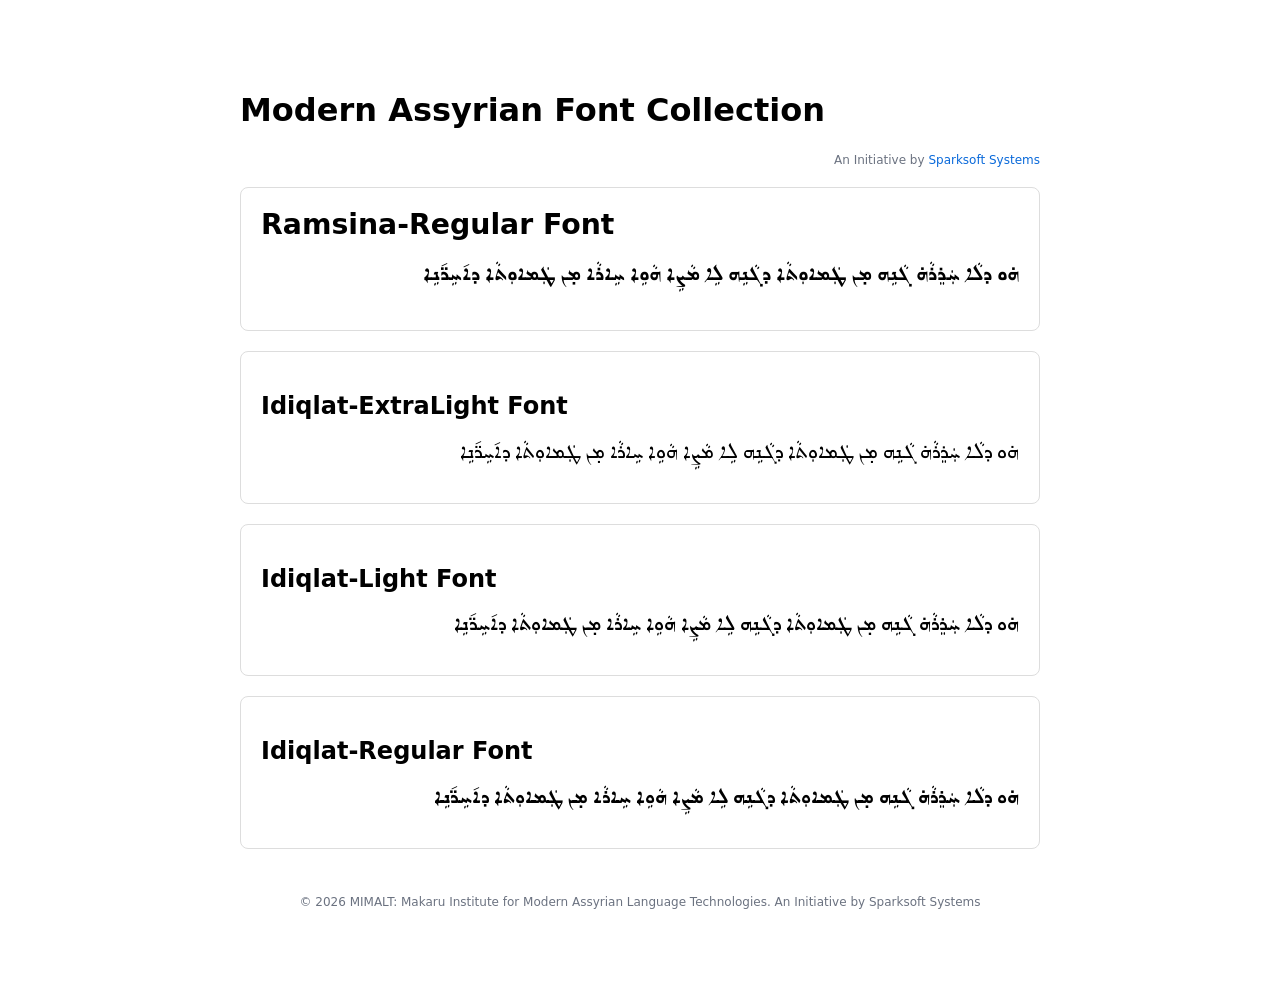
==== test.html @ 841839b1 "added test.html for testing alternatel shapes of ܡ ܢ ܟ appearing as isol shapes" ====
<!DOCTYPE html>
<html lang="en">

<head>
    <meta charset="UTF-8">
    <meta name="viewport" content="width=device-width, initial-scale=1.0">
    <title>Font Downloads</title>
    <link rel="stylesheet" href="assets/css/style.css">

</head>

<body>
    <h1>Modern Assyrian Font Collection</h1>

    <div class="site-tagline">
        <small>An Initiative by <a href="https://sparksoftsystems.com/" target="_blank" rel="noopener noreferrer">Sparksoft Systems</a></small>
    </div>



    </div>
    <div class="font-item ramsina-regular">
        <h2>Ramsina-Regular Font</h2>
        <p>ܗ̇ܘ ܕܠܵܐ ܚܲܪܸܪܵܗ̇ ܓܵܢܹܗ ܡ̣ܢ ܛܲܡܐܘܼܬܵܐ ܕܓܵܢܹܗ ܠܹܐ ܡܵܨܹܐ ܗܵܘܹܐ ܚܹܐܪܵܐ ܡ̣ܢ ܛܲܡܐܘܼܬܵܐ ܕܐ݇ܚܹܪ̈݇ܢܹܐ</p>
       
    </div>
    <div class="font-item idiqlat-extralight">
        <h2>Idiqlat-ExtraLight Font</h2>
        <p>ܗ̇ܘ ܕܠܵܐ ܚܲܪܸܪܵܗ̇ ܓܵܢܹܗ ܡ̣ܢ ܛܲܡܐܘܼܬܵܐ ܕܓܵܢܹܗ ܠܹܐ ܡܵܨܹܐ ܗܵܘܹܐ ܚܹܐܪܵܐ ܡ̣ܢ ܛܲܡܐܘܼܬܵܐ ܕܐ݇ܚܹܪ̈݇ܢܹܐ</p>
       
    </div>
        <div class="font-item idiqlat-light">
        <h2>Idiqlat-Light Font</h2>
        <p>ܗ̇ܘ ܕܠܵܐ ܚܲܪܸܪܵܗ̇ ܓܵܢܹܗ ܡ̣ܢ ܛܲܡܐܘܼܬܵܐ ܕܓܵܢܹܗ ܠܹܐ ܡܵܨܹܐ ܗܵܘܹܐ ܚܹܐܪܵܐ ܡ̣ܢ ܛܲܡܐܘܼܬܵܐ ܕܐ݇ܚܹܪ̈݇ܢܹܐ</p>
        
    </div>
    <div class="font-item idiqlat-regular">
        <h2>Idiqlat-Regular Font</h2>
        <p>ܗ̇ܘ ܕܠܵܐ ܚܲܪܸܪܵܗ̇ ܓܵܢܹܗ ܡ̣ܢ ܛܲܡܐܘܼܬܵܐ ܕܓܵܢܹܗ ܠܹܐ ܡܵܨܹܐ ܗܵܘܹܐ ܚܹܐܪܵܐ ܡ̣ܢ ܛܲܡܐܘܼܬܵܐ ܕܐ݇ܚܹܪ̈݇ܢܹܐ</p>
        
    </div>



    <footer class="site-footer">
        <small>&copy; <span id="current-year"></span> MIMALT: Makaru Institute for Modern Assyrian Language Technologies. An Initiative by Sparksoft Systems</small>
    </footer>

    <script>
        // Set the dynamic year for the footer
        (function(){
            var el = document.getElementById('current-year');
            if(el) el.textContent = new Date().getFullYear();
        })();
    </script>

</body>

</html>
---- assets/css/style.css ----
/* Extracted styles from index.html */

/* Page layout */
body {
    font-family: system-ui, -apple-system, sans-serif;
    max-width: 800px;
    margin: 50px auto;
    padding: 20px;
}

.font-item {
    border: 1px solid #ddd;
    padding: 20px;
    margin: 20px 0;
    border-radius: 8px;
}

/* Download button */
.download-btn {
    background: #0969da;
    color: white;
    padding: 10px 20px;
    text-decoration: none;
    border-radius: 6px;
    display: inline-block;
}

/* Webfont declarations (paths are relative to this CSS file) */
@font-face {
    font-family: 'Idiqlat ExtraLight';
    src: url('../../fonts/Idiqlat-Font/web/Idiqlat-ExtraLight.woff2') format('woff2'),
         url('../../fonts/Idiqlat-Font/web/Idiqlat-ExtraLight.woff') format('woff');
    font-weight: 200;
    font-style: normal;
    font-display: swap;
}

@font-face {
    font-family: 'Idiqlat Light';
    src: url('../../fonts/Idiqlat-Font/web/Idiqlat-Light.woff2') format('woff2'),
         url('../../fonts/Idiqlat-Font/web/Idiqlat-Light.woff') format('woff');
    font-weight: 300;
    font-style: normal;
    font-display: swap;
}

@font-face {
    font-family: 'Idiqlat Regular';
    src: url('../../fonts/Idiqlat-Font/web/Idiqlat-Regular.woff2') format('woff2'),
         url('../../fonts/Idiqlat-Font/web/Idiqlat-Regular.woff') format('woff');
    font-weight: 400;
    font-style: normal;
    font-display: swap;
}

@font-face {
    font-family: 'Ramsina Regular';
    src: url('../../fonts/Ramsina-Font/web/Ramsina-Regular.woff2') format('woff2'),
         url('../../fonts/Ramsina-Font/web/Ramsina-Regular.woff') format('woff');
    font-weight: 400;
    font-style: normal;
    font-display: swap;
}

/* Paragraph defaults in font-item */
.font-item p {
    margin: 0 0 1rem 0;
    /* Syriac is right-to-left; ensure correct direction */
    direction: rtl;
    unicode-bidi: isolate;
    font-size: 1.05rem;
}

/* Per-font paragraph styles */
.idiqlat-extralight p { font-family: 'Idiqlat ExtraLight', system-ui, -apple-system, sans-serif; font-weight: 200; }
.idiqlat-light p      { font-family: 'Idiqlat Light', system-ui, -apple-system, sans-serif; font-weight: 300; }
.idiqlat-regular p    { font-family: 'Idiqlat Regular', system-ui, -apple-system, sans-serif; font-weight: 400; }
/* Increase Ramsina size by 50% to improve visual parity */
.ramsina-regular p    { font-family: 'Ramsina Regular', serif; font-weight: 400; font-size: 1.73rem; line-height: 1.45; }
.ramsina-regular h2   { font-size: 1.77rem; margin-top: 0; margin-bottom: 0.8rem; }

/* Intro styling */
.intro {
    background: #f8fafc; /* very light neutral */
    border: 1px solid #e6eef6;
    padding: 12px 16px;
    border-radius: 8px;
    margin-bottom: 20px;
    line-height: 1.45;
    font-size: 0.98rem;
}
.intro p { margin: 0 0 0.5rem 0; }
.intro p:last-child { margin-bottom: 0; }

/* Important download notice */
.notice {
    background: #fff8e6;            /* pale warm background */
    border-left: 4px solid #d9730d; /* orange accent */
    color: #0f1724;                 /* dark readable text */
    padding: 12px 16px;
    border-radius: 6px;
    margin: 12px 0 20px 0;
    font-size: 0.98rem;
    line-height: 1.3;
}
.notice strong { color: #0f1724; }
.notice a { color: #0969da; text-decoration: underline; }

.file-hint {
    display: block;
    margin-top: 10px;
    color: #6b7280;
    font-size: 0.9rem;
}

.meta {
    margin-top: 8px;
    font-size: 0.9rem;
    color: #6b7280;
}
.meta a { color: #0969da; text-decoration: none; }
.meta a:hover { text-decoration: underline; }

/* Site tagline (under H1) */
.site-tagline {
    text-align: right;
    font-size: 0.9rem;
    color: #6b7280; /* muted text */
}

/* Family-level file block (shared across multiple weights)
   Use this when a set of files applies to more than one font in a family */
.family-meta {
    background: #f8fafc;
    border: 1px solid #e6eef6;
    padding: 12px;
    border-radius: 8px;
    margin: 16px 0;
}
.family-meta h3 { margin: 0 0 6px; font-size: 1.05rem; }
.family-meta .meta { margin: 0; color: #6b7280; }
.site-tagline a { color: #0969da; text-decoration: none; }
.site-tagline a:hover { text-decoration: underline; }

/* Footer styling */
footer.site-footer {
    margin-top: 32px;
    padding: 12px 16px;
    text-align: center;
    color: #6b7280; /* muted text */
    font-size: 0.9rem;
}
footer.site-footer a { color: #0969da; text-decoration: none; }
footer.site-footer a:hover { text-decoration: underline; }
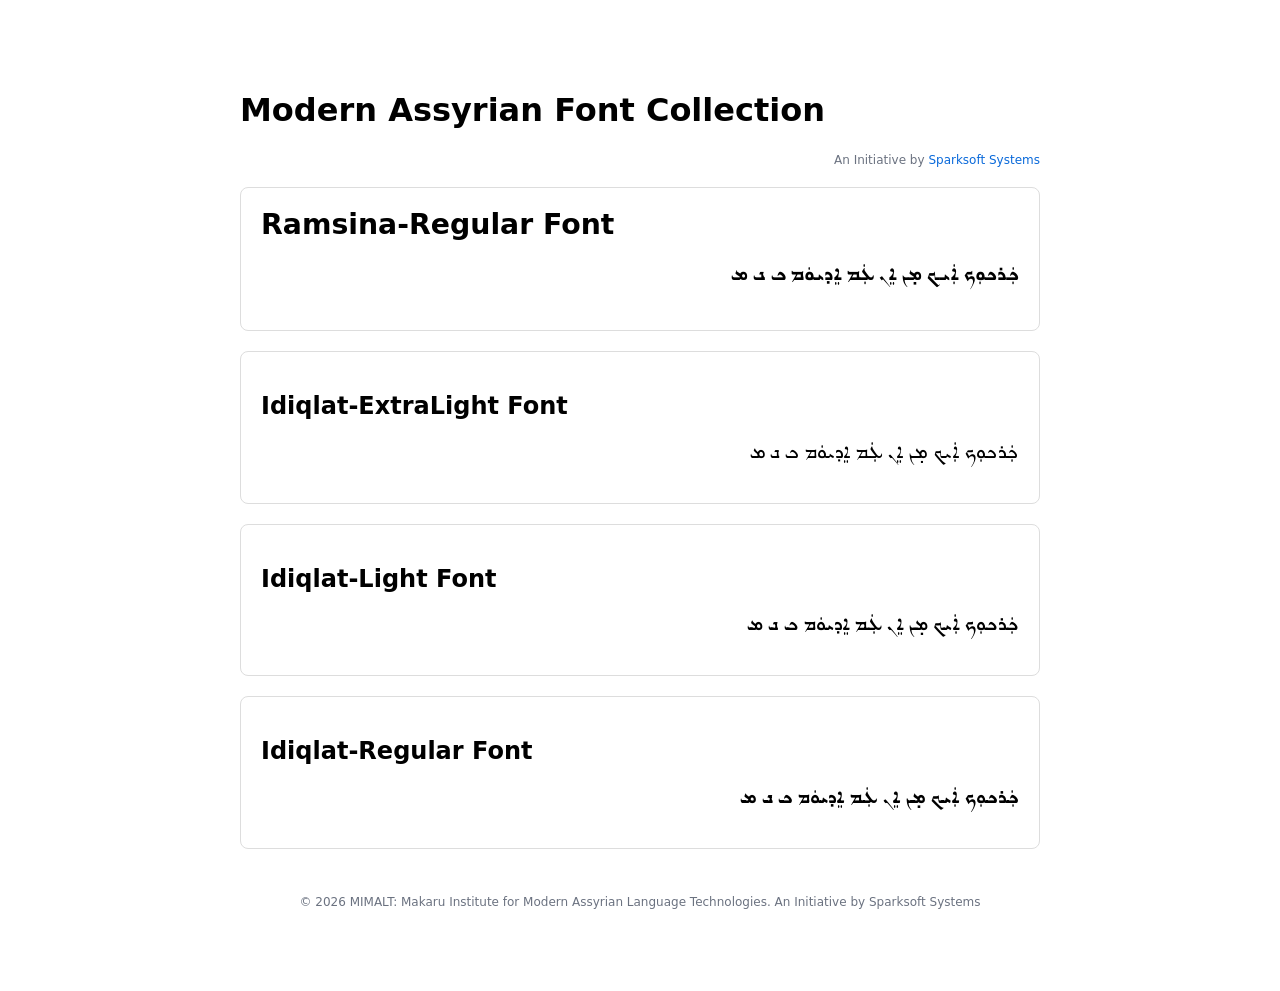
==== commit a16899ab: "changed text that shows the problem testing alternatel shapes of ܡ ܢ ܟ appearing as isol shapes" ====
--- a/test.html
+++ b/test.html
@@ -21,22 +21,22 @@
     </div>
     <div class="font-item ramsina-regular">
         <h2>Ramsina-Regular Font</h2>
-        <p>ܗ̇ܘ ܕܠܵܐ ܚܲܪܸܪܵܗ̇ ܓܵܢܹܗ ܡ̣ܢ ܛܲܡܐܘܼܬܵܐ ܕܓܵܢܹܗ ܠܹܐ ܡܵܨܹܐ ܗܵܘܹܐ ܚܹܐܪܵܐ ܡ̣ܢ ܛܲܡܐܘܼܬܵܐ ܕܐ݇ܚܹܪ̈݇ܢܹܐ</p>
+        <p>ܟܲܪܟܘܼܟ ܐܲܝܟ ܡ̣ܢ ܐܸܢ ܥܲܡ ܐܸܕܝܘܿܡ ܟ ܢ ܡ</p>
        
     </div>
     <div class="font-item idiqlat-extralight">
         <h2>Idiqlat-ExtraLight Font</h2>
-        <p>ܗ̇ܘ ܕܠܵܐ ܚܲܪܸܪܵܗ̇ ܓܵܢܹܗ ܡ̣ܢ ܛܲܡܐܘܼܬܵܐ ܕܓܵܢܹܗ ܠܹܐ ܡܵܨܹܐ ܗܵܘܹܐ ܚܹܐܪܵܐ ܡ̣ܢ ܛܲܡܐܘܼܬܵܐ ܕܐ݇ܚܹܪ̈݇ܢܹܐ</p>
+        <p>ܟܲܪܟܘܼܟ ܐܲܝܟ ܡ̣ܢ ܐܸܢ ܥܲܡ ܐܸܕܝܘܿܡ ܟ ܢ ܡ</p>
        
     </div>
         <div class="font-item idiqlat-light">
         <h2>Idiqlat-Light Font</h2>
-        <p>ܗ̇ܘ ܕܠܵܐ ܚܲܪܸܪܵܗ̇ ܓܵܢܹܗ ܡ̣ܢ ܛܲܡܐܘܼܬܵܐ ܕܓܵܢܹܗ ܠܹܐ ܡܵܨܹܐ ܗܵܘܹܐ ܚܹܐܪܵܐ ܡ̣ܢ ܛܲܡܐܘܼܬܵܐ ܕܐ݇ܚܹܪ̈݇ܢܹܐ</p>
+        <p>ܟܲܪܟܘܼܟ ܐܲܝܟ ܡ̣ܢ ܐܸܢ ܥܲܡ ܐܸܕܝܘܿܡ ܟ ܢ ܡ</p>
         
     </div>
     <div class="font-item idiqlat-regular">
         <h2>Idiqlat-Regular Font</h2>
-        <p>ܗ̇ܘ ܕܠܵܐ ܚܲܪܸܪܵܗ̇ ܓܵܢܹܗ ܡ̣ܢ ܛܲܡܐܘܼܬܵܐ ܕܓܵܢܹܗ ܠܹܐ ܡܵܨܹܐ ܗܵܘܹܐ ܚܹܐܪܵܐ ܡ̣ܢ ܛܲܡܐܘܼܬܵܐ ܕܐ݇ܚܹܪ̈݇ܢܹܐ</p>
+        <p>ܟܲܪܟܘܼܟ ܐܲܝܟ ܡ̣ܢ ܐܸܢ ܥܲܡ ܐܸܕܝܘܿܡ ܟ ܢ ܡ</p>
         
     </div>
 
